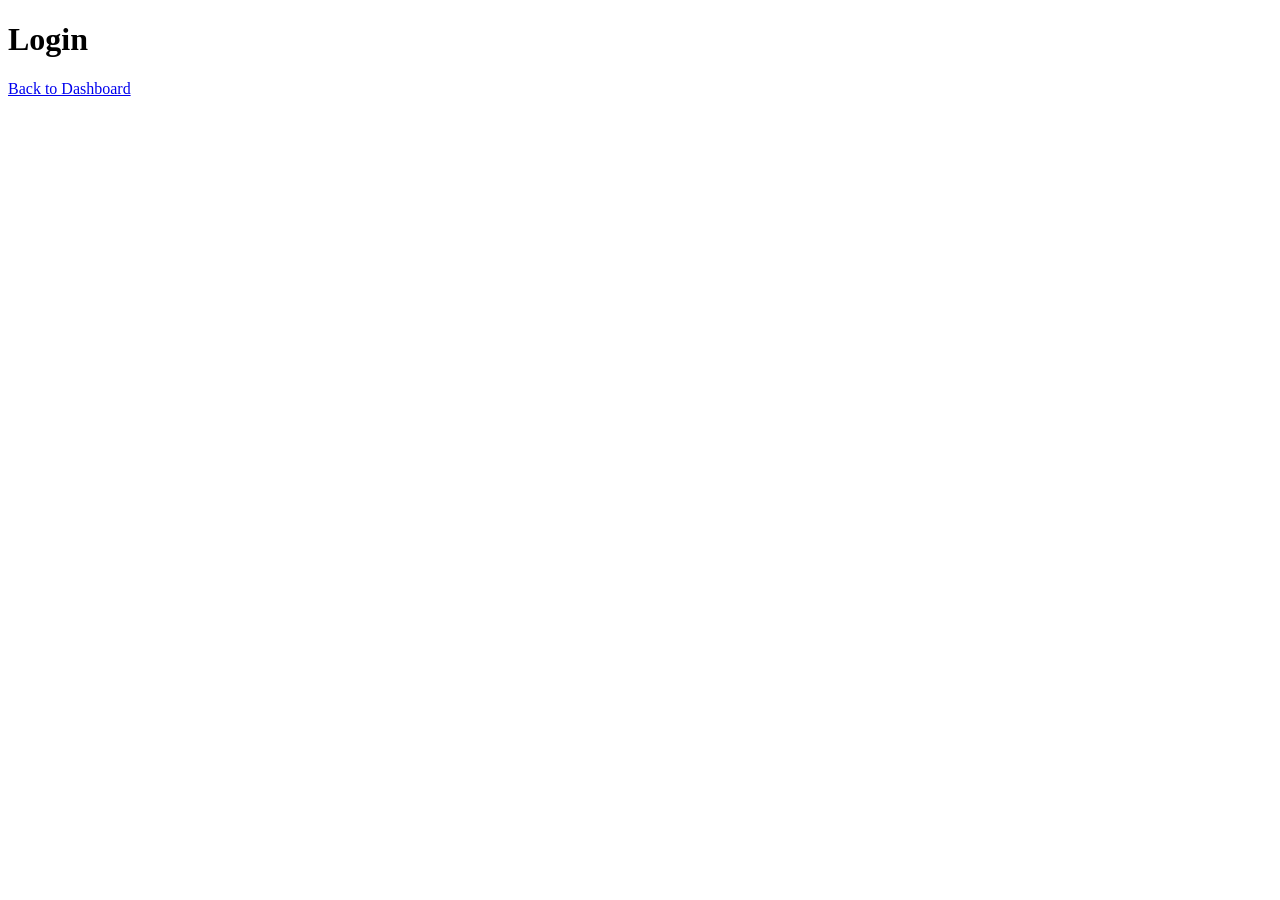
==== src/pages/auth/login.html @ 22c9efa7 "Add dashboard page and page routes Co-authored-by: Copilot <223556219+Copilot@users.noreply.github.c" ====
<!DOCTYPE html>
<html lang="en">
<head>
  <meta charset="UTF-8">
  <meta name="viewport" content="width=device-width, initial-scale=1.0">
  <title>Login | BugTrack</title>
</head>
<body>
  <main>
    <h1>Login</h1>
    <a href="../dashboard/dashboard.html">Back to Dashboard</a>
  </main>
</body>
</html>
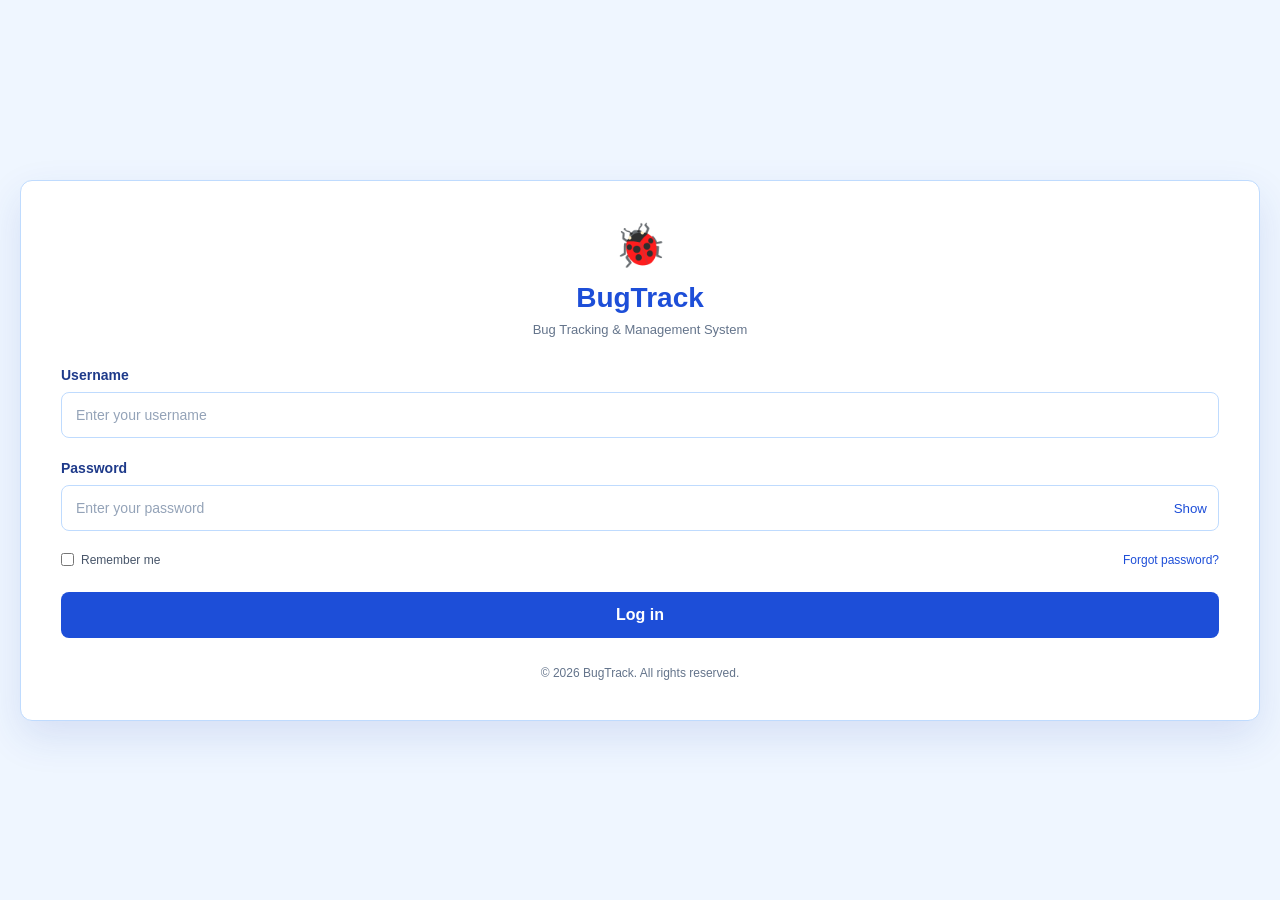
==== commit d0ec741a: "Add auth login page" ====
--- a/src/pages/auth/login.html
+++ b/src/pages/auth/login.html
@@ -1,14 +1,71 @@
-<!DOCTYPE html>
+<!doctype html>
 <html lang="en">
-<head>
-  <meta charset="UTF-8">
-  <meta name="viewport" content="width=device-width, initial-scale=1.0">
-  <title>Login | BugTrack</title>
-</head>
-<body>
-  <main>
-    <h1>Login</h1>
-    <a href="../dashboard/dashboard.html">Back to Dashboard</a>
-  </main>
-</body>
+  <head>
+    <meta charset="UTF-8" />
+    <meta name="viewport" content="width=device-width, initial-scale=1.0" />
+    <title>BugTrack - Login</title>
+    <link rel="stylesheet" href="login.css" />
+  </head>
+  <body>
+    <main class="login-container">
+      <header class="logo">
+        <div class="logo-icon" aria-hidden="true">&#128030;</div>
+        <h1>BugTrack</h1>
+        <p>Bug Tracking &amp; Management System</p>
+      </header>
+
+      <form id="loginForm" novalidate>
+        <div id="loginMessage" class="message" role="alert" hidden></div>
+
+        <div class="form-group">
+          <label for="username">Username</label>
+          <input
+            id="username"
+            name="username"
+            type="text"
+            placeholder="Enter your username"
+            autocomplete="username"
+            required
+          />
+        </div>
+
+        <div class="form-group">
+          <label for="password">Password</label>
+          <div class="password-box">
+            <input
+              id="password"
+              name="password"
+              type="password"
+              placeholder="Enter your password"
+              autocomplete="current-password"
+              required
+            />
+            <button
+              id="togglePassword"
+              class="show-password"
+              type="button"
+              aria-controls="password"
+              aria-pressed="false"
+            >
+              Show
+            </button>
+          </div>
+        </div>
+
+        <div class="options">
+          <label class="remember" for="remember">
+            <input id="remember" name="remember" type="checkbox" />
+            Remember me
+          </label>
+          <a id="forgotPassword" href="#forgot-password">Forgot password?</a>
+        </div>
+
+        <button type="submit" class="login-btn">Log in</button>
+      </form>
+
+      <footer class="footer">&copy; 2026 BugTrack. All rights reserved.</footer>
+    </main>
+
+    <script src="login.js" defer></script>
+  </body>
 </html>
--- a/src/pages/auth/login.css
+++ b/src/pages/auth/login.css
@@ -0,0 +1,206 @@
+* {
+  margin: 0;
+  padding: 0;
+  box-sizing: border-box;
+  font-family: Arial, sans-serif;
+}
+
+body {
+  min-height: 100vh;
+  background: #eff6ff;
+  display: flex;
+  justify-content: center;
+  align-items: center;
+  padding: 20px;
+  color: #172554;
+}
+
+/* LOGIN CONTAINER */
+
+.login-container {
+  width: 1000%;
+  max-width: 1500;
+  background: #ffffff;
+  border: 1px solid #bfdbfe;
+  padding: 40px;
+  border-radius: 12px;
+  box-shadow: 0 16px 40px rgba(30, 64, 175, 0.12);
+}
+
+/* LOGO */
+
+.logo {
+  text-align: center;
+  margin-bottom: 30px;
+}
+
+.logo-icon {
+  font-size: 42px;
+  margin-bottom: 12px;
+}
+
+.logo h1 {
+  color: #1d4ed8;
+  font-size: 28px;
+  margin-bottom: 8px;
+}
+
+.logo p {
+  color: #64748b;
+  font-size: 13px;
+}
+
+/* FORM */
+
+.form-group {
+  margin-bottom: 22px;
+}
+
+.form-group label {
+  display: block;
+  margin-bottom: 9px;
+  font-size: 14px;
+  font-weight: bold;
+  color: #1e3a8a;
+}
+
+.form-group input {
+  width: 100%;
+  padding: 14px;
+  background: #ffffff;
+  border: 1px solid #bfdbfe;
+  border-radius: 8px;
+  outline: none;
+  color: #172554;
+  font-size: 14px;
+}
+
+.form-group input:focus {
+  border-color: #2563eb;
+  box-shadow: 0 0 0 3px rgba(37, 99, 235, 0.16);
+}
+
+.form-group input::placeholder {
+  color: #94a3b8;
+}
+
+.password-box {
+  position: relative;
+}
+
+.password-box input {
+  padding-right: 65px;
+}
+
+.show-password {
+  position: absolute;
+  right: 12px;
+  top: 50%;
+  transform: translateY(-50%);
+  background: none;
+  border: none;
+  color: #1d4ed8;
+  cursor: pointer;
+}
+
+/* OPTIONS */
+
+.options {
+  display: flex;
+  justify-content: space-between;
+  align-items: center;
+  margin-bottom: 25px;
+  font-size: 12px;
+  color: #475569;
+  gap: 10px;
+}
+
+.remember {
+  display: flex;
+  align-items: center;
+  gap: 7px;
+}
+
+.options a {
+  color: #1d4ed8;
+  text-decoration: none;
+}
+
+.options a:hover {
+  text-decoration: underline;
+}
+
+/* BUTTON */
+
+.login-btn {
+  width: 100%;
+  padding: 14px;
+  background: #1d4ed8;
+  border: none;
+  border-radius: 8px;
+  color: white;
+  font-size: 16px;
+  font-weight: bold;
+  cursor: pointer;
+  transition: 0.3s;
+}
+
+.login-btn:hover {
+  background: #1e40af;
+}
+
+/* MESSAGES */
+
+.message {
+  padding: 12px;
+  border-radius: 7px;
+  font-size: 13px;
+  margin-bottom: 18px;
+  text-align: center;
+}
+
+.message[hidden] {
+  display: none;
+}
+
+.error {
+  background: #fef2f2;
+  color: #b91c1c;
+  border: 1px solid #fecaca;
+}
+
+.success {
+  background: #f0fdf4;
+  color: #166534;
+  border: 1px solid #bbf7d0;
+}
+
+.info {
+  background: #eff6ff;
+  color: #1e40af;
+  border: 1px solid #bfdbfe;
+}
+
+.remember input {
+  accent-color: #1d4ed8;
+}
+
+.show-password:focus-visible,
+.login-btn:focus-visible,
+.options a:focus-visible {
+  outline: 3px solid #2563eb;
+  outline-offset: 3px;
+}
+
+.footer {
+  text-align: center;
+  margin-top: 28px;
+  color: #64748b;
+  font-size: 12px;
+}
+
+@media (max-width: 480px) {
+  .login-container {
+    padding: 25px 20px;
+  }
+}
